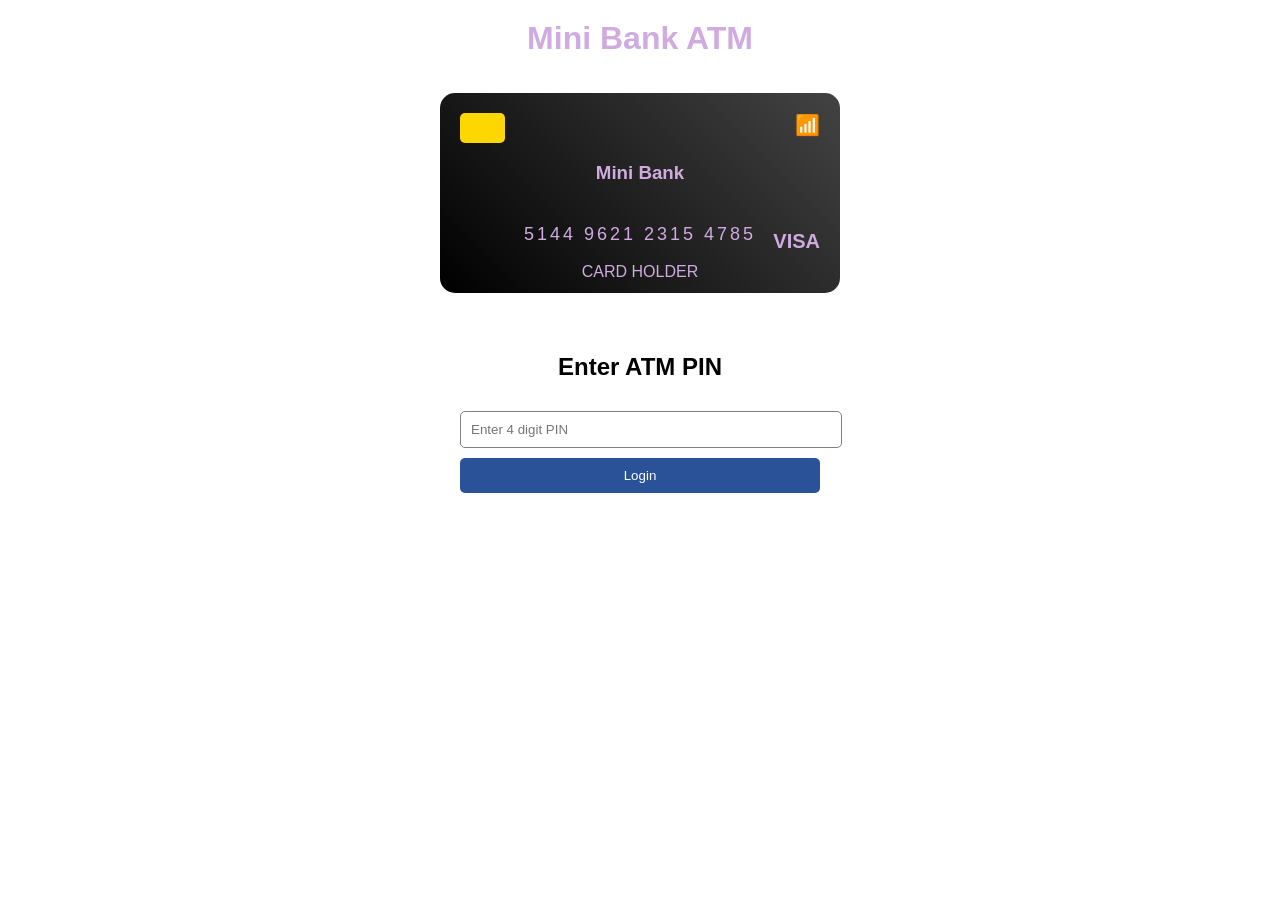
==== index.html @ e8fc09a3 "Rename atm.html to index.html" ====
<!DOCTYPE html>
<html>
<head>
<title>Mini Bank ATM</title>

<meta name="viewport" content="width=device-width, initial-scale=1.0">

<link rel="stylesheet" href="atm.css">

</head>

<body>



</header>


<h1 class="title">Mini Bank ATM</h1>

<div class="container">


<!-- ATM CARD -->

<div class="card-box" onclick="flipCard()">

<div class="card" id="card">

<!-- FRONT -->

<div class="front">

<div class="chip"></div>

<div class="tap">📶</div>

<h3 class="bank">Mini Bank</h3>

<p id="cardNumber" class="number"></p>

<p class="name">CARD HOLDER</p>

<p class="brand">VISA</p>

</div>


<!-- BACK -->

<div class="back">

<div class="strip"></div>

<p class="cvv">CVV: 123</p>

</div>

</div>

</div>



<!-- LOGIN SECTION -->

<div class="login" id="loginBox">

<h2>Enter ATM PIN</h2>

<input type="password" id="pin" placeholder="Enter 4 digit PIN">

<button onclick="login()">Login</button>

<p id="loginMsg"></p>

</div>



<!-- ATM DASHBOARD -->

<div id="atmBox">

<h2>ATM Dashboard</h2>

<p class="balance">
Balance ₹<span id="balance">5000</span>
</p>

<input type="number" id="amount" placeholder="Enter Amount">


<div class="btns">

<button onclick="deposit()">Deposit</button>

<button onclick="withdraw()">Withdraw</button>

</div>


<h3>Transactions</h3>

<ul id="history"></ul>


<button onclick="downloadReceipt()">Download Receipt</button>

<button onclick="logout()" class="logout">Logout</button>

</div>


</div>


<script src="atm.js"></script>

</body>

</html>
---- atm.css ----
body{
font-family:Arial;
margin:0;
background:linear-gradient(135deg,#a5e2dd);
color:rgb(208, 171, 224);
text-align:center;
}

.title{
margin-top:20px;
}

.container{
max-width:400px;
margin:auto;
padding:15px;
}

/* CARD */

.card-box{
perspective:1000px;
margin-bottom:20px;
}

.card{
width:100%;
height:200px;
position:relative;
transform-style:preserve-3d;
transition:transform 0.8s;
}

.card.flip{
transform:rotateY(180deg);
}

.front,.back{
position:absolute;
width:100%;
height:100%;
border-radius:15px;
padding:20px;
box-sizing:border-box;
backface-visibility:hidden;
}

.front{
background:linear-gradient(45deg,#000,#434343);
}

.back{
background:black;
transform:rotateY(180deg);
}

.chip{
width:45px;
height:30px;
background:gold;
border-radius:5px;
}

.number{
letter-spacing:3px;
margin-top:40px;
font-size:18px;
}

.brand{
position:absolute;
right:20px;
bottom:20px;
font-size:20px;
font-weight:bold;
}

.tap{
position:absolute;
right:20px;
top:20px;
font-size:20px;
animation:tap 1.5s infinite;
}

@keyframes tap{

0%{opacity:0.3}
50%{opacity:1}
100%{opacity:0.3}

}

.strip{
height:40px;
background:#333;
margin-top:20px;
}

.cvv{
margin-top:20px;
text-align:right;
}

/* LOGIN + ATM */

.login,#atmBox{
background:white;
color:black;
padding:20px;
border-radius:10px;
}

#atmBox{
display:none;
}

input{
width:100%;
padding:10px;
margin-top:10px;
border-radius:5px;
border:1px solid gray;
}

button{
margin-top:10px;
padding:10px;
width:100%;
background:#2a5298;
color:white;
border:none;
border-radius:5px;
cursor:pointer;
}

button:hover{
background:#80b2d6;
}

.balance{
font-size:20px;
font-weight:bold;
}

ul{
text-align:left;
max-height:150px;
overflow:auto;
}

/* MOBILE */

@media(max-width:500px){

.title{
font-size:22px;
}

.card{
height:180px;
}

}
/* NAVBAR */

.navbar{
display:flex;
justify-content:space-between;
align-items:center;
padding:10px 20px;
background:#c1c8d7;
color:white;
}

.navbar a{
color:white;
margin-left:15px;
text-decoration:none;
}

.navbar a:hover{
text-decoration:underline;
}

/* LOGOUT BUTTON */

.logout{
background:red;
margin-top:10px;
}
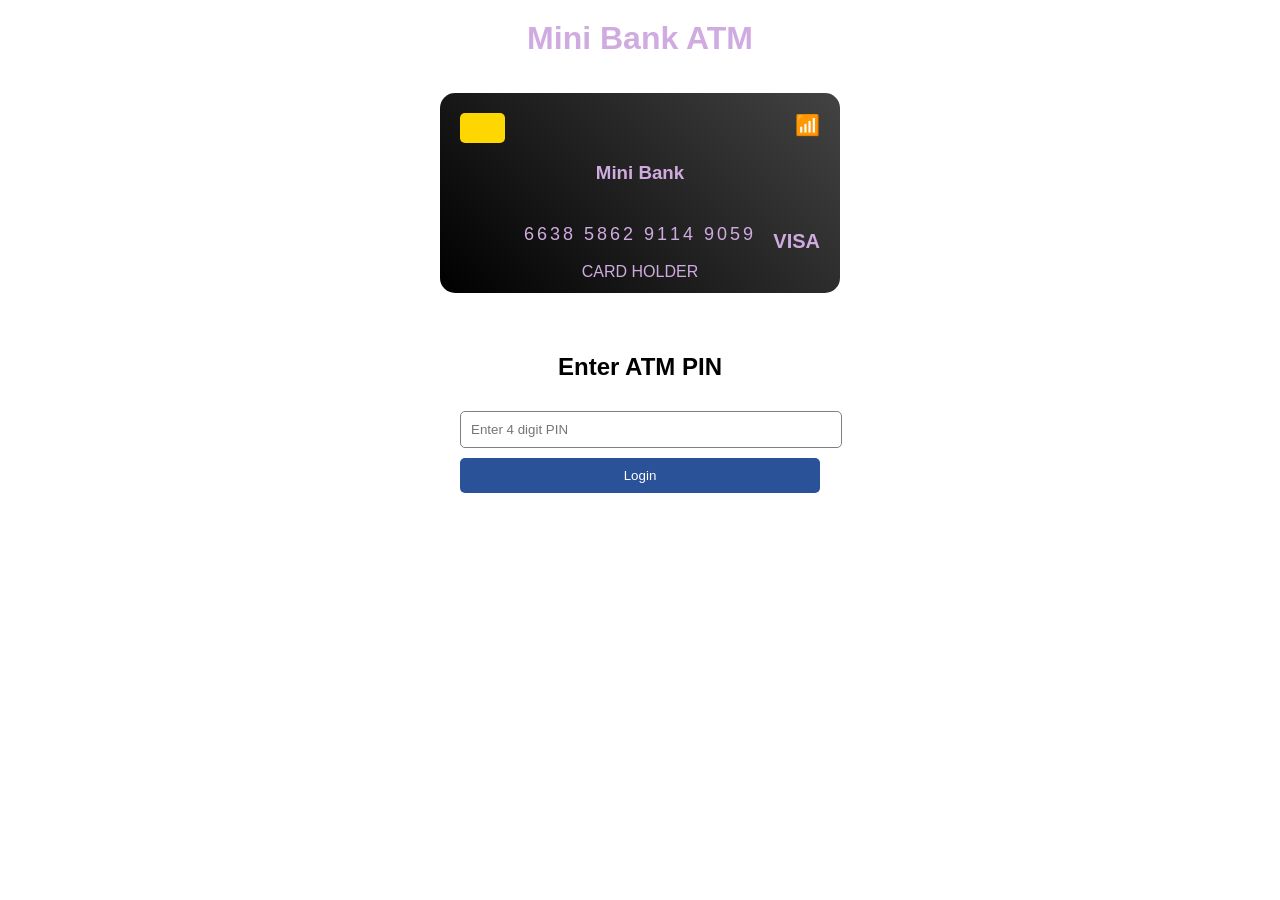
==== commit dee4eb75: "Update index.html" ====
--- a/index.html
+++ b/index.html
@@ -5,7 +5,7 @@
 
 <meta name="viewport" content="width=device-width, initial-scale=1.0">
 
-<link rel="stylesheet" href="atm.css">
+<link rel="stylesheet" href="style.css">
 
 </head>
 
--- a/style.css
+++ b/style.css
@@ -0,0 +1,191 @@
+body{
+font-family:Arial;
+margin:0;
+background:linear-gradient(135deg,#a5e2dd);
+color:rgb(208, 171, 224);
+text-align:center;
+}
+
+.title{
+margin-top:20px;
+}
+
+.container{
+max-width:400px;
+margin:auto;
+padding:15px;
+}
+
+/* CARD */
+
+.card-box{
+perspective:1000px;
+margin-bottom:20px;
+}
+
+.card{
+width:100%;
+height:200px;
+position:relative;
+transform-style:preserve-3d;
+transition:transform 0.8s;
+}
+
+.card.flip{
+transform:rotateY(180deg);
+}
+
+.front,.back{
+position:absolute;
+width:100%;
+height:100%;
+border-radius:15px;
+padding:20px;
+box-sizing:border-box;
+backface-visibility:hidden;
+}
+
+.front{
+background:linear-gradient(45deg,#000,#434343);
+}
+
+.back{
+background:black;
+transform:rotateY(180deg);
+}
+
+.chip{
+width:45px;
+height:30px;
+background:gold;
+border-radius:5px;
+}
+
+.number{
+letter-spacing:3px;
+margin-top:40px;
+font-size:18px;
+}
+
+.brand{
+position:absolute;
+right:20px;
+bottom:20px;
+font-size:20px;
+font-weight:bold;
+}
+
+.tap{
+position:absolute;
+right:20px;
+top:20px;
+font-size:20px;
+animation:tap 1.5s infinite;
+}
+
+@keyframes tap{
+
+0%{opacity:0.3}
+50%{opacity:1}
+100%{opacity:0.3}
+
+}
+
+.strip{
+height:40px;
+background:#333;
+margin-top:20px;
+}
+
+.cvv{
+margin-top:20px;
+text-align:right;
+}
+
+/* LOGIN + ATM */
+
+.login,#atmBox{
+background:white;
+color:black;
+padding:20px;
+border-radius:10px;
+}
+
+#atmBox{
+display:none;
+}
+
+input{
+width:100%;
+padding:10px;
+margin-top:10px;
+border-radius:5px;
+border:1px solid gray;
+}
+
+button{
+margin-top:10px;
+padding:10px;
+width:100%;
+background:#2a5298;
+color:white;
+border:none;
+border-radius:5px;
+cursor:pointer;
+}
+
+button:hover{
+background:#80b2d6;
+}
+
+.balance{
+font-size:20px;
+font-weight:bold;
+}
+
+ul{
+text-align:left;
+max-height:150px;
+overflow:auto;
+}
+
+/* MOBILE */
+
+@media(max-width:500px){
+
+.title{
+font-size:22px;
+}
+
+.card{
+height:180px;
+}
+
+}
+/* NAVBAR */
+
+.navbar{
+display:flex;
+justify-content:space-between;
+align-items:center;
+padding:10px 20px;
+background:#c1c8d7;
+color:white;
+}
+
+.navbar a{
+color:white;
+margin-left:15px;
+text-decoration:none;
+}
+
+.navbar a:hover{
+text-decoration:underline;
+}
+
+/* LOGOUT BUTTON */
+
+.logout{
+background:red;
+margin-top:10px;
+}
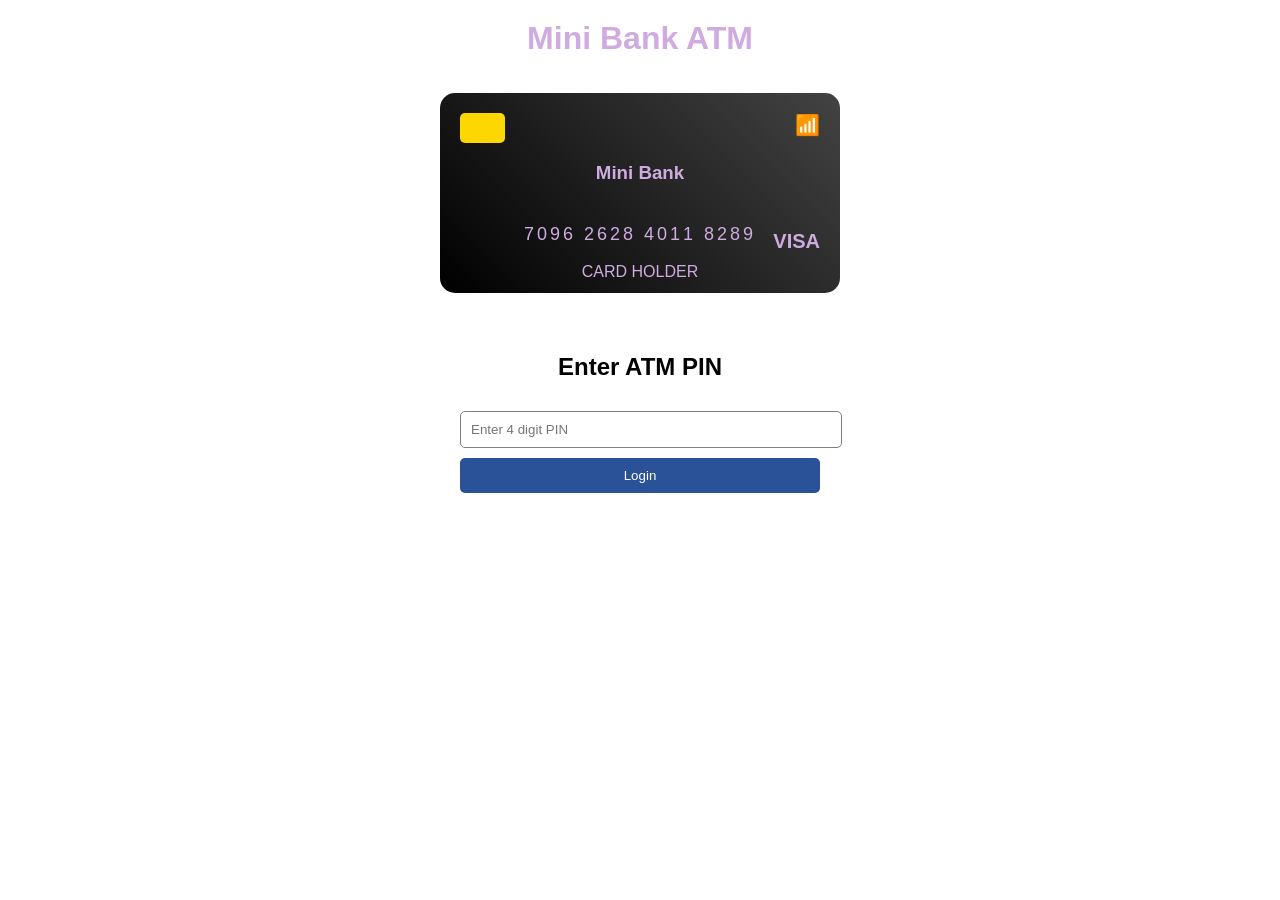
==== commit d6e39372: "Update index.html" ====
--- a/index.html
+++ b/index.html
@@ -13,7 +13,7 @@
 
 
 
-</header>
+
 
 
 <h1 class="title">Mini Bank ATM</h1>
